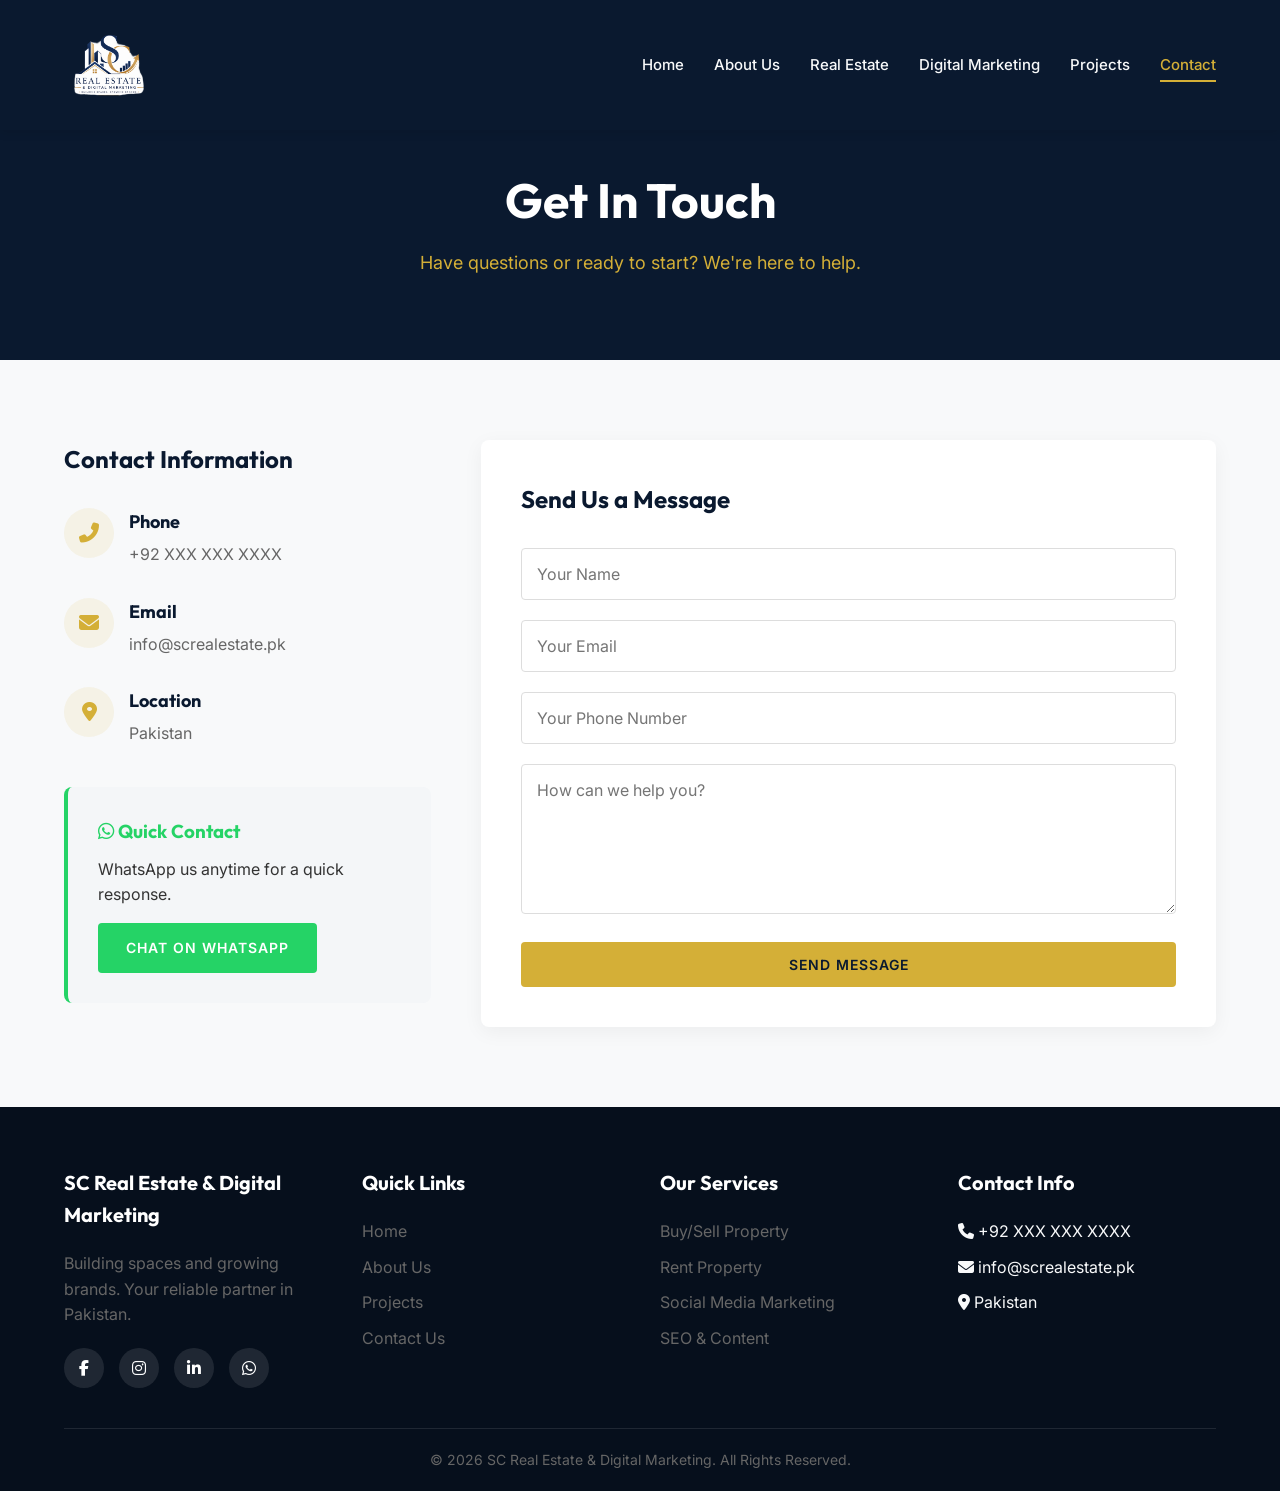
==== contact.html @ f6694984 "Add files via upload" ====
<!DOCTYPE html>
<html lang="en">
<head>
  <meta charset="UTF-8">
  <meta name="viewport" content="width=device-width, initial-scale=1.0">
  <title>Contact Us | SC Real Estate & Digital Marketing</title>
  <meta name="description" content="Get in touch with us for real estate solutions and digital marketing services.">
  <link rel="stylesheet" href="https://cdnjs.cloudflare.com/ajax/libs/font-awesome/6.4.0/css/all.min.css">
  <link rel="stylesheet" href="styles.css">
</head>
<body>

  <!-- Header -->
  <header>
    <a href="index.html" class="logo">
      <img src="assets/images/logo.png" alt="SC Real Estate Logo">
    </a>
    <nav class="nav-links">
      <a href="index.html">Home</a>
      <a href="about.html">About Us</a>
      <a href="real-estate.html">Real Estate</a>
      <a href="digital-marketing.html">Digital Marketing</a>
      <a href="projects.html">Projects</a>
      <a href="contact.html" class="active">Contact</a>
    </nav>
    <button class="mobile-menu-btn"><i class="fas fa-bars"></i></button>
  </header>

  <div class="page-header">
    <div class="container">
      <h1>Get In Touch</h1>
      <p>Have questions or ready to start? We're here to help.</p>
    </div>
  </div>

  <section class="section">
    <div class="container">
      <div class="contact-wrapper">
        
        <!-- Contact Details -->
        <div class="contact-details">
          <h2 style="margin-bottom: 30px; color: var(--primary-color);">Contact Information</h2>
          
          <div class="contact-info-item">
            <div class="contact-info-icon"><i class="fas fa-phone-alt"></i></div>
            <div class="contact-info-content">
              <h4>Phone</h4>
              <p>+92 XXX XXX XXXX</p>
            </div>
          </div>
          
          <div class="contact-info-item">
            <div class="contact-info-icon"><i class="fas fa-envelope"></i></div>
            <div class="contact-info-content">
              <h4>Email</h4>
              <p>info@screalestate.pk</p>
            </div>
          </div>
          
          <div class="contact-info-item">
            <div class="contact-info-icon"><i class="fas fa-map-marker-alt"></i></div>
            <div class="contact-info-content">
              <h4>Location</h4>
              <p>Pakistan</p>
            </div>
          </div>
          
          <div style="margin-top: 40px; padding: 30px; background: var(--bg-light); border-radius: var(--border-radius); border-left: 4px solid #25D366;">
            <h3 style="margin-bottom: 10px; color: #25D366;"><i class="fab fa-whatsapp"></i> Quick Contact</h3>
            <p class="text-muted" style="margin-bottom: 15px;">WhatsApp us anytime for a quick response.</p>
            <a href="https://wa.me/92XXXXXXXXXX" target="_blank" class="btn btn-primary" style="background-color: #25D366; color: white;">Chat on WhatsApp</a>
          </div>
        </div>
        
        <!-- Contact Form -->
        <div class="contact-form-container">
          <div class="contact-form">
            <h2 style="margin-bottom: 30px; color: var(--primary-color);">Send Us a Message</h2>
            <form action="#" method="POST" onsubmit="event.preventDefault(); alert('Thank you for contacting us! We will get back to you soon.');">
              <div class="form-group">
                <input type="text" class="form-control" placeholder="Your Name" required>
              </div>
              <div class="form-group">
                <input type="email" class="form-control" placeholder="Your Email" required>
              </div>
              <div class="form-group">
                <input type="tel" class="form-control" placeholder="Your Phone Number" required>
              </div>
              <div class="form-group">
                <textarea class="form-control" placeholder="How can we help you?" required></textarea>
              </div>
              <button type="submit" class="btn btn-primary" style="width: 100%;">Send Message</button>
            </form>
          </div>
        </div>

      </div>
    </div>
  </section>

  <!-- Footer -->
  <footer>
    <div class="container">
      <div class="footer-grid">
        <div class="footer-col">
          <h4>SC Real Estate & Digital Marketing</h4>
          <p>Building spaces and growing brands. Your reliable partner in Pakistan.</p>
          <div class="social-links">
            <a href="#"><i class="fab fa-facebook-f"></i></a>
            <a href="#"><i class="fab fa-instagram"></i></a>
            <a href="#"><i class="fab fa-linkedin-in"></i></a>
            <a href="#"><i class="fab fa-whatsapp"></i></a>
          </div>
        </div>
        <div class="footer-col">
          <h4>Quick Links</h4>
          <ul class="footer-links">
            <li><a href="index.html">Home</a></li>
            <li><a href="about.html">About Us</a></li>
            <li><a href="projects.html">Projects</a></li>
            <li><a href="contact.html">Contact Us</a></li>
          </ul>
        </div>
        <div class="footer-col">
          <h4>Our Services</h4>
          <ul class="footer-links">
            <li><a href="real-estate.html">Buy/Sell Property</a></li>
            <li><a href="real-estate.html">Rent Property</a></li>
            <li><a href="digital-marketing.html">Social Media Marketing</a></li>
            <li><a href="digital-marketing.html">SEO & Content</a></li>
          </ul>
        </div>
        <div class="footer-col">
          <h4>Contact Info</h4>
          <ul class="footer-links">
            <li><i class="fas fa-phone"></i> +92 XXX XXX XXXX</li>
            <li><i class="fas fa-envelope"></i> info@screalestate.pk</li>
            <li><i class="fas fa-map-marker-alt"></i> Pakistan</li>
          </ul>
        </div>
      </div>
      <div class="footer-bottom">
        &copy; 2026 SC Real Estate & Digital Marketing. All Rights Reserved.
      </div>
    </div>
  </footer>

  <script src="main.js"></script>
</body>
</html>
---- styles.css ----
/* Google Fonts */
@import url('https://fonts.googleapis.com/css2?family=Outfit:wght@300;400;500;600;700;800&family=Inter:wght@300;400;500;600;700&display=swap');

:root {
  /* Colors */
  --primary-color: #0A192F; /* Navy Blue */
  --secondary-color: #D4AF37; /* Gold */
  --accent-color: #F8F9FA; /* Off-White/Light Gray */
  --text-dark: #333333;
  --text-light: #F8F9FA;
  --text-muted: #666666;
  --white: #FFFFFF;
  --bg-light: #F4F6F8;
  --bg-dark: #112240;

  /* Typography */
  --font-heading: 'Outfit', sans-serif;
  --font-body: 'Inter', sans-serif;

  /* Spacing */
  --section-padding: 80px 5%;
  --border-radius: 8px;
  --transition: all 0.3s ease;
}

* {
  margin: 0;
  padding: 0;
  box-sizing: border-box;
}

body {
  font-family: var(--font-body);
  color: var(--text-dark);
  line-height: 1.6;
  background-color: var(--accent-color);
  overflow-x: hidden;
}

h1, h2, h3, h4, h5, h6 {
  font-family: var(--font-heading);
  color: var(--primary-color);
  font-weight: 700;
}

a {
  text-decoration: none;
  color: inherit;
  transition: var(--transition);
}

ul {
  list-style: none;
}

img {
  max-width: 100%;
  display: block;
}

/* Utilities */
.container {
  width: 100%;
  max-width: 1200px;
  margin: 0 auto;
}

.text-center { text-align: center; }
.text-gold { color: var(--secondary-color); }
.text-white { color: var(--white) !important; }

/* Buttons */
.btn {
  display: inline-block;
  padding: 14px 28px;
  border-radius: 4px;
  font-weight: 600;
  text-transform: uppercase;
  letter-spacing: 1px;
  cursor: pointer;
  transition: var(--transition);
  border: none;
  font-family: var(--font-body);
  font-size: 14px;
}

.btn-primary {
  background-color: var(--secondary-color);
  color: var(--primary-color);
}

.btn-primary:hover {
  background-color: #E5C354;
  transform: translateY(-2px);
  box-shadow: 0 4px 12px rgba(212, 175, 55, 0.3);
}

.btn-outline {
  background-color: transparent;
  border: 2px solid var(--secondary-color);
  color: var(--secondary-color);
}

.btn-outline:hover {
  background-color: var(--secondary-color);
  color: var(--primary-color);
  transform: translateY(-2px);
}

/* Header */
header {
  position: fixed;
  top: 0;
  left: 0;
  width: 100%;
  padding: 20px 5%;
  display: flex;
  justify-content: space-between;
  align-items: center;
  z-index: 1000;
  background-color: var(--primary-color);
  box-shadow: 0 2px 10px rgba(0,0,0,0.1);
  transition: var(--transition);
}

.logo {
  font-family: var(--font-heading);
  font-size: 24px;
  font-weight: 800;
  color: var(--white);
  display: flex;
  align-items: center;
  gap: 10px;
}

.logo span {
  color: var(--secondary-color);
}

.logo img {
  height: 90px;
}

.nav-links {
  display: flex;
  gap: 30px;
}

.nav-links a {
  color: var(--text-light);
  font-weight: 500;
  position: relative;
  font-size: 15px;
}

.nav-links a::after {
  content: '';
  position: absolute;
  bottom: -5px;
  left: 0;
  width: 0;
  height: 2px;
  background-color: var(--secondary-color);
  transition: var(--transition);
}

.nav-links a:hover::after, .nav-links a.active::after {
  width: 100%;
}

.nav-links a:hover, .nav-links a.active {
  color: var(--secondary-color);
}

.mobile-menu-btn {
  display: none;
  background: none;
  border: none;
  color: var(--white);
  font-size: 24px;
  cursor: pointer;
}

/* Hero Section */
.hero {
  height: 100vh;
  min-height: 600px;
  display: flex;
  align-items: center;
  position: relative;
  padding: 0 5%;
  margin-top: 80px; /* header offset */
  background: linear-gradient(rgba(10, 25, 47, 0.8), rgba(10, 25, 47, 0.8)), url('assets/images/hero_bg_1777567680538.png') center/cover;
}

.hero-content {
  max-width: 800px;
  z-index: 2;
}

.hero h1 {
  font-size: 64px;
  color: var(--white);
  margin-bottom: 20px;
  line-height: 1.1;
}

.hero h1 span {
  color: var(--secondary-color);
}

.hero p {
  font-size: 20px;
  color: var(--text-light);
  margin-bottom: 40px;
  max-width: 600px;
}

.hero-btns {
  display: flex;
  gap: 20px;
}

/* Section Shared Styles */
.section {
  padding: var(--section-padding);
}

.section-title {
  text-align: center;
  font-size: 40px;
  margin-bottom: 15px;
}

.section-subtitle {
  text-align: center;
  color: var(--text-muted);
  margin-bottom: 50px;
  font-size: 18px;
  max-width: 700px;
  margin-left: auto;
  margin-right: auto;
}

/* Services Section */
.services-grid {
  display: grid;
  grid-template-columns: repeat(auto-fit, minmax(300px, 1fr));
  gap: 40px;
  margin-top: 40px;
}

.service-card {
  background: var(--white);
  border-radius: var(--border-radius);
  overflow: hidden;
  box-shadow: 0 5px 20px rgba(0,0,0,0.05);
  transition: var(--transition);
  border-bottom: 4px solid transparent;
}

.service-card:hover {
  transform: translateY(-10px);
  border-bottom: 4px solid var(--secondary-color);
  box-shadow: 0 15px 30px rgba(0,0,0,0.1);
}

.service-img {
  height: 200px;
  width: 100%;
  object-fit: cover;
}

.service-content {
  padding: 30px;
}

.service-content h3 {
  font-size: 24px;
  margin-bottom: 15px;
}

.service-list {
  margin-bottom: 20px;
}

.service-list li {
  margin-bottom: 10px;
  display: flex;
  align-items: center;
  gap: 10px;
  color: var(--text-muted);
}

.service-list li i {
  color: var(--secondary-color);
}

/* Why Choose Us */
.why-choose-us {
  background-color: var(--bg-dark);
  color: var(--white);
}

.why-choose-us .section-title {
  color: var(--white);
}

.features-grid {
  display: grid;
  grid-template-columns: repeat(auto-fit, minmax(250px, 1fr));
  gap: 30px;
}

.feature-item {
  text-align: center;
  padding: 30px;
  background: rgba(255, 255, 255, 0.05);
  border-radius: var(--border-radius);
  border: 1px solid rgba(255, 255, 255, 0.1);
  transition: var(--transition);
}

.feature-item:hover {
  background: rgba(255, 255, 255, 0.1);
  transform: translateY(-5px);
}

.feature-icon {
  font-size: 40px;
  color: var(--secondary-color);
  margin-bottom: 20px;
}

.feature-item h4 {
  color: var(--white);
  font-size: 20px;
  margin-bottom: 10px;
}

/* Featured Properties */
.properties-grid {
  display: grid;
  grid-template-columns: repeat(auto-fit, minmax(300px, 1fr));
  gap: 30px;
}

.property-card {
  background: var(--white);
  border-radius: var(--border-radius);
  overflow: hidden;
  box-shadow: 0 5px 15px rgba(0,0,0,0.05);
  transition: var(--transition);
}

.property-card:hover {
  box-shadow: 0 15px 30px rgba(0,0,0,0.1);
  transform: translateY(-5px);
}

.property-img-wrapper {
  position: relative;
  height: 220px;
}

.property-img {
  width: 100%;
  height: 100%;
  object-fit: cover;
}

.property-tag {
  position: absolute;
  top: 15px;
  left: 15px;
  background: var(--secondary-color);
  color: var(--primary-color);
  padding: 5px 12px;
  font-size: 12px;
  font-weight: 700;
  border-radius: 4px;
}

.property-content {
  padding: 25px;
}

.property-price {
  font-size: 24px;
  color: var(--primary-color);
  font-weight: 700;
  margin-bottom: 10px;
  font-family: var(--font-heading);
}

.property-title {
  font-size: 18px;
  margin-bottom: 10px;
}

.property-location {
  color: var(--text-muted);
  font-size: 14px;
  margin-bottom: 15px;
  display: flex;
  align-items: center;
  gap: 5px;
}

.property-meta {
  display: flex;
  justify-content: space-between;
  border-top: 1px solid #eee;
  padding-top: 15px;
  color: var(--text-muted);
  font-size: 14px;
}

/* Testimonials */
.testimonials {
  background-color: var(--bg-light);
}

.testimonial-grid {
  display: grid;
  grid-template-columns: repeat(auto-fit, minmax(300px, 1fr));
  gap: 30px;
}

.testimonial-card {
  background: var(--white);
  padding: 40px;
  border-radius: var(--border-radius);
  box-shadow: 0 5px 15px rgba(0,0,0,0.03);
  position: relative;
}

.quote-icon {
  position: absolute;
  top: 20px;
  right: 20px;
  font-size: 40px;
  color: rgba(212, 175, 55, 0.2);
}

.testimonial-text {
  font-size: 16px;
  font-style: italic;
  margin-bottom: 20px;
  color: var(--text-dark);
}

.testimonial-author {
  font-weight: 600;
  color: var(--primary-color);
}

/* Call to Action */
.cta {
  background: var(--primary-color);
  padding: 80px 5%;
  text-align: center;
}

.cta h2 {
  color: var(--white);
  font-size: 40px;
  margin-bottom: 20px;
}

.cta p {
  color: var(--text-light);
  font-size: 18px;
  margin-bottom: 30px;
}

/* Footer */
footer {
  background: #060f1c;
  color: var(--text-light);
  padding: 60px 5% 20px;
}

.footer-grid {
  display: grid;
  grid-template-columns: repeat(auto-fit, minmax(200px, 1fr));
  gap: 40px;
  margin-bottom: 40px;
}

.footer-col h4 {
  color: var(--white);
  font-size: 20px;
  margin-bottom: 20px;
}

.footer-col p {
  color: var(--text-muted);
  margin-bottom: 15px;
}

.footer-links li {
  margin-bottom: 10px;
}

.footer-links a {
  color: var(--text-muted);
}

.footer-links a:hover {
  color: var(--secondary-color);
}

.social-links {
  display: flex;
  gap: 15px;
  margin-top: 20px;
}

.social-links a {
  display: inline-flex;
  align-items: center;
  justify-content: center;
  width: 40px;
  height: 40px;
  border-radius: 50%;
  background: rgba(255, 255, 255, 0.1);
  color: var(--white);
  transition: var(--transition);
}

.social-links a:hover {
  background: var(--secondary-color);
  color: var(--primary-color);
}

.footer-bottom {
  text-align: center;
  padding-top: 20px;
  border-top: 1px solid rgba(255, 255, 255, 0.1);
  color: var(--text-muted);
  font-size: 14px;
}

/* Inner Pages Header Overlay */
.page-header {
  height: 40vh;
  min-height: 300px;
  display: flex;
  align-items: center;
  justify-content: center;
  text-align: center;
  background: linear-gradient(rgba(10, 25, 47, 0.9), rgba(10, 25, 47, 0.9)), var(--primary-color);
  color: var(--white);
  padding-top: 80px;
}

.page-header h1 {
  font-size: 48px;
  color: var(--white);
  margin-bottom: 10px;
}

.page-header p {
  font-size: 18px;
  color: var(--secondary-color);
}

/* About Page */
.about-content {
  display: grid;
  grid-template-columns: 1fr 1fr;
  gap: 50px;
  align-items: center;
}

.about-text h2 {
  font-size: 36px;
  margin-bottom: 20px;
}

.about-text p {
  margin-bottom: 15px;
  color: var(--text-muted);
}

.about-img {
  border-radius: var(--border-radius);
  box-shadow: 20px 20px 0px var(--secondary-color);
}

/* Contact Page */
.contact-wrapper {
  display: grid;
  grid-template-columns: 1fr 2fr;
  gap: 50px;
}

.contact-info-item {
  display: flex;
  gap: 15px;
  margin-bottom: 30px;
}

.contact-info-icon {
  width: 50px;
  height: 50px;
  background: rgba(212, 175, 55, 0.1);
  color: var(--secondary-color);
  display: flex;
  align-items: center;
  justify-content: center;
  border-radius: 50%;
  font-size: 20px;
  flex-shrink: 0;
}

.contact-info-content h4 {
  margin-bottom: 5px;
  font-size: 18px;
}

.contact-info-content p {
  color: var(--text-muted);
}

.contact-form {
  background: var(--white);
  padding: 40px;
  border-radius: var(--border-radius);
  box-shadow: 0 5px 20px rgba(0,0,0,0.05);
}

.form-group {
  margin-bottom: 20px;
}

.form-control {
  width: 100%;
  padding: 15px;
  border: 1px solid #ddd;
  border-radius: 4px;
  font-family: var(--font-body);
  font-size: 16px;
  transition: var(--transition);
}

.form-control:focus {
  outline: none;
  border-color: var(--secondary-color);
  box-shadow: 0 0 0 3px rgba(212, 175, 55, 0.1);
}

textarea.form-control {
  resize: vertical;
  min-height: 150px;
}

/* Responsive */
@media (max-width: 992px) {
  .hero h1 { font-size: 48px; }
  .about-content, .contact-wrapper { grid-template-columns: 1fr; }
  .about-img { margin-top: 30px; }
}

@media (max-width: 768px) {
  .nav-links {
    position: fixed;
    top: 80px;
    left: -100%;
    width: 100%;
    height: calc(100vh - 80px);
    background: var(--primary-color);
    flex-direction: column;
    align-items: center;
    padding-top: 50px;
    transition: var(--transition);
  }
  .nav-links.active { left: 0; }
  .mobile-menu-btn { display: block; }
  .hero h1 { font-size: 36px; }
  .hero-btns { flex-direction: column; }
  .section-title { font-size: 32px; }
}
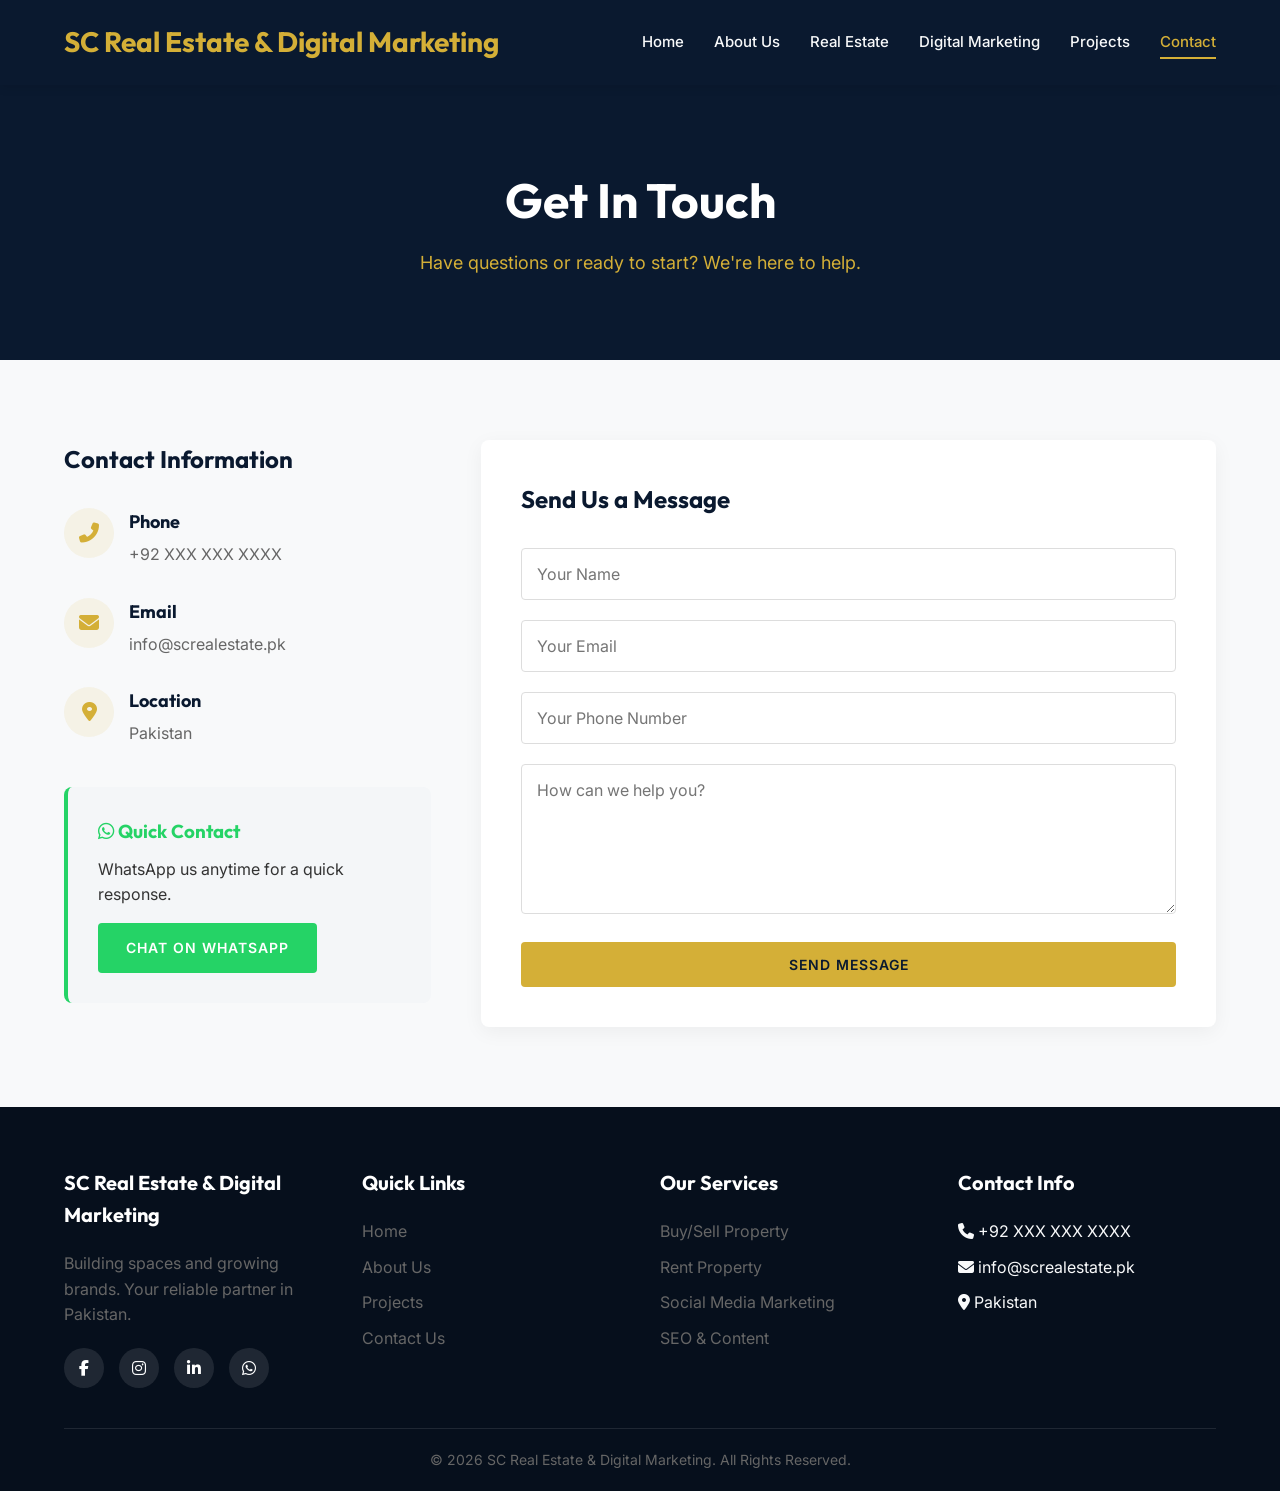
==== commit d0b1bd53: "Update contact.html" ====
--- a/contact.html
+++ b/contact.html
@@ -13,7 +13,7 @@
   <!-- Header -->
   <header>
     <a href="index.html" class="logo">
-      <img src="assets/images/logo.png" alt="SC Real Estate Logo">
+      <h3 style="color: var(--secondary-color);">SC Real Estate & Digital Marketing</h3>
     </a>
     <nav class="nav-links">
       <a href="index.html">Home</a>
